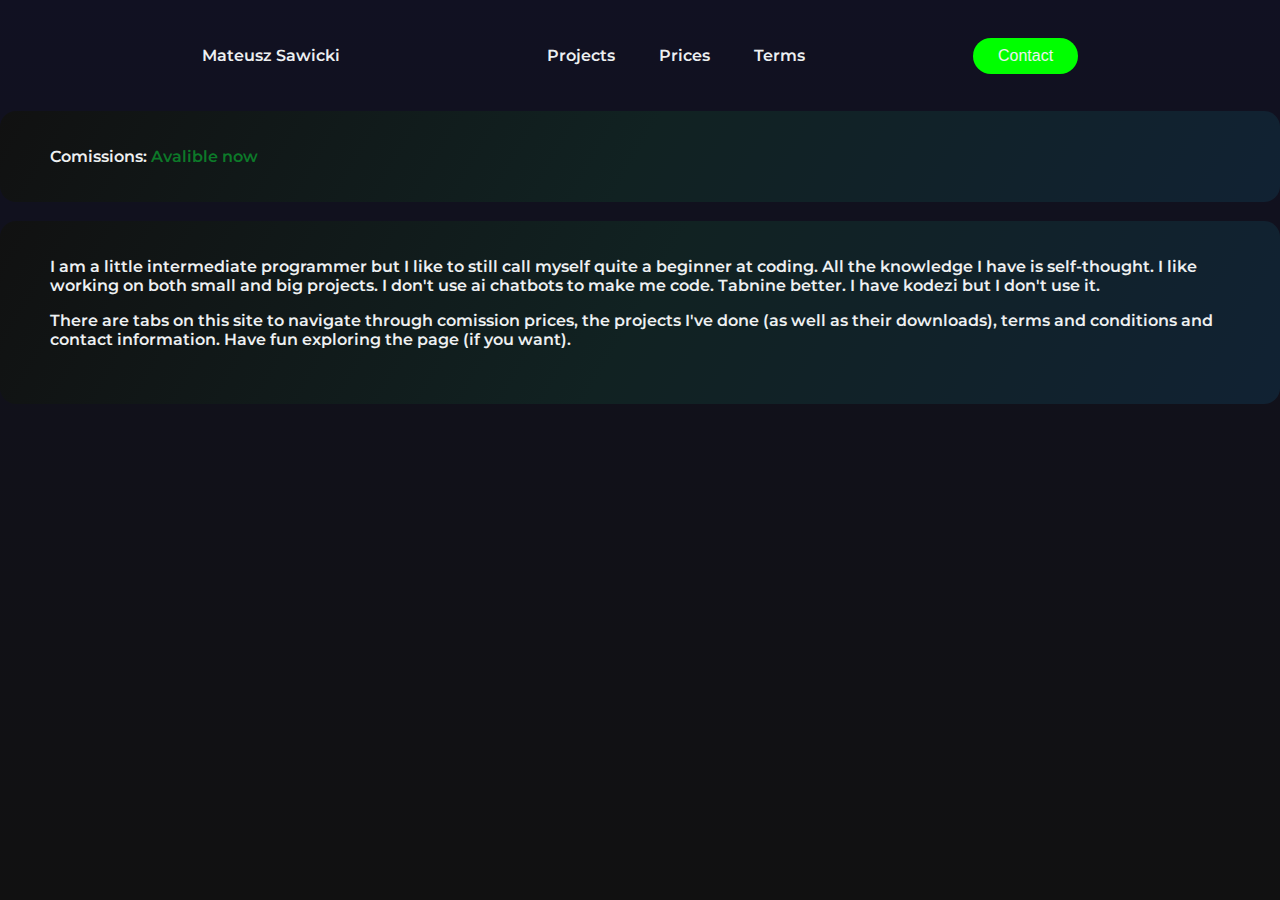
==== Index.html @ 6df014dd "Added needed files for the portfolio" ====
<!DOCTYPE html>
<html>
  <head>
    <meta charset="utf-8">
    <meta http-equiv="X-UA-Compatible" content="IE=edge">
    <title>Portfolio - Mateusz Sawicki</title>
    <meta name="description" content="Just a portfolio showing of what I can do.">
    <meta name="viewport" content="width=device-width, initial-scale=1">
    <link rel="stylesheet" href="Style.css">
  </head>
  <body>
    <header>
      <div class="logo" title="This is just for the effects"><a href="Index.html">Mateusz Sawicki</a></div>
      <nav>
        <ul class="nav_links">
          <li title="You should probably click this"><a href="#">Projects</a></li>
          <li title="You should definetly click this"><a href="#">Prices</a></li>
          <li title="You probably won't read this even if it's important"><a href="#">Terms</a></li>
        </ul>
      </nav>
      <a href="#" class="cta" title="Contact list yay"><button>Contact</button></a>
    </header>
    <div class="articlea">
      <p>Comissions: <span>Avalible now</span></p>
    </div><br>
    <div class="articlea">
      <p>I am a little intermediate programmer but I like to still call myself quite a beginner at coding. All the knowledge I have is self-thought. I like working on both small and big projects. I don't use ai chatbots to make me code. Tabnine better. I have kodezi but I don't use it.</p>
      <p>There are tabs on this site to navigate through comission prices, the projects I've done (as well as their downloads), terms and conditions and contact information. Have fun exploring the page (if you want).</p><br>
    </div>
    <script src="Script.js" async defer></script>
  </body>
</html>
---- Style.css ----
@import url('https://fonts.googleapis.com/css2?family=Jaro:opsz@6..72&family=Montserrat:ital,wght@0,100..900;1,100..900&family=Source+Code+Pro:ital,wght@0,200..900;1,200..900&display=swap');

body{
  background: linear-gradient(#112, #111);
  font-family: 'Montserrat', sans-serif, Arial;
  font-weight: 600;
  color: #edf0f1;
  box-sizing: border-box;
  margin: 0;
  padding: 0;
  height: 100vh;
}

li, a, button{
  font-size: 16px;
  text-decoration: none;
  color: #edf0f1;
}

header{
  display: flex;
  justify-content: space-around;
  align-items: center;
  padding: 30px 10%;
}

.logo{
  cursor: pointer;
  transition: all 1s ease-out 0s;
}

.logo:hover{
  font-size: 17px;
}

.nav_links{
  list-style: none;
  transition: all 1s ease-out 0s;
}

.nav_links li{
  display: inline-block;
  padding: 0px 20px;
  transition: all 1s ease-out 0s;
}

.nav_links li a:hover{
  color: #999;
  font-size: 17px;
}

button{
  padding: 9px 25px;
  background-color: #00FF00;
  border: none;
  border-radius: 5rem;
  cursor: pointer;
  transition: all 1s ease-out 0s;
}

button:hover{
  background-color: #00e000;
  padding: 10px 26px;
}

.articlea{
  justify-content: center;
  padding: 20px 0;
  background: linear-gradient(120deg, #111, #122, #123);
  border-radius: 1rem;
  transition: all 1s ease-out 0s;
}

.articlea p{
  margin-inline: 50px;
}

.articlea p span{
  color: #0b9b2fc1;
  transition: all 1s ease-out 0s;
}

.articlea p span:hover{
  color: #0ebd3a;
}

.selected{
  font-weight: bolder;
}

hr{
  color: white;
}
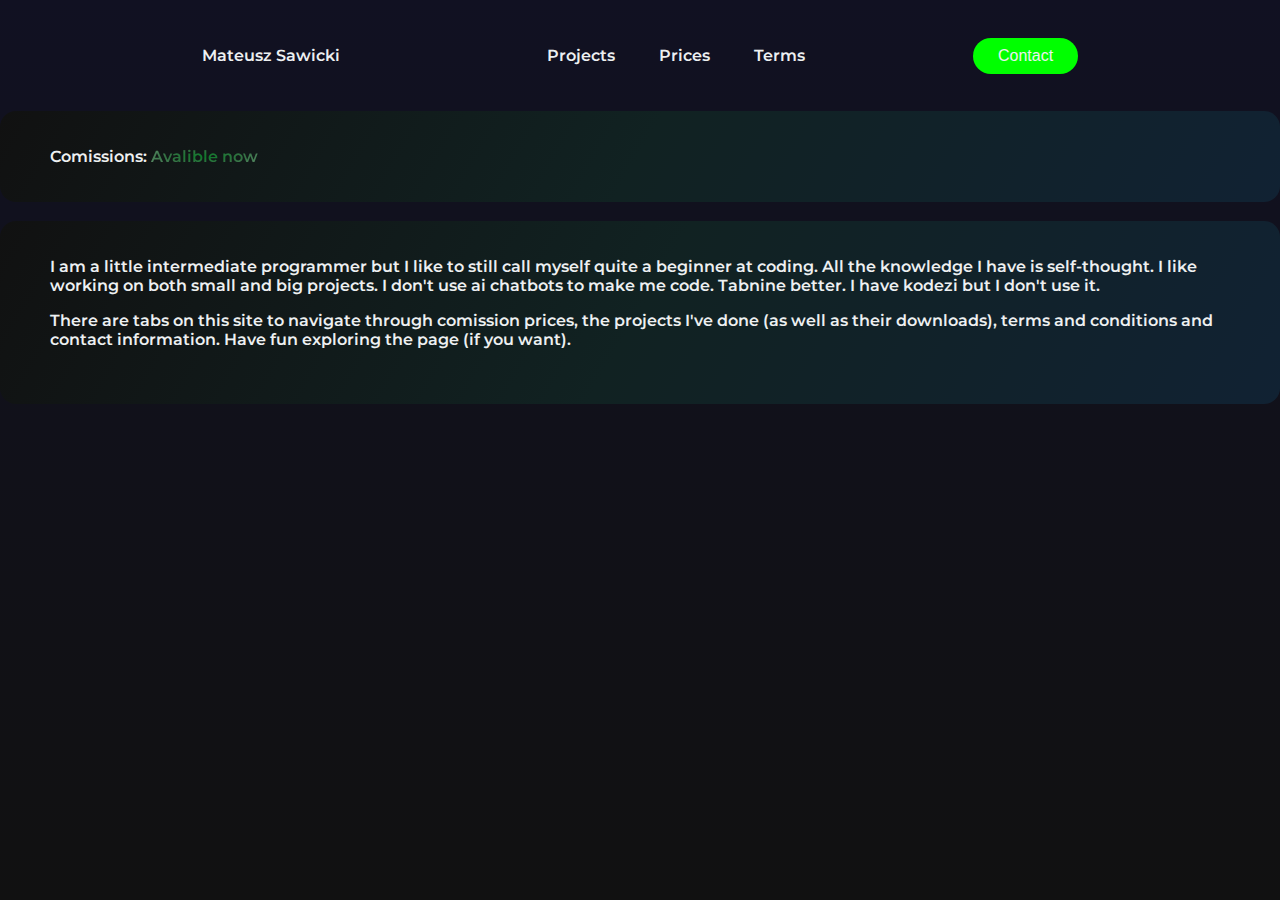
==== commit 4ec313f1: "Functionality and design changes" ====
--- a/Index.html
+++ b/Index.html
@@ -18,7 +18,7 @@
           <li title="You probably won't read this even if it's important"><a href="#">Terms</a></li>
         </ul>
       </nav>
-      <a href="#" class="cta" title="Contact list yay"><button>Contact</button></a>
+      <a href="#" class="cta" title="Contact list yay"><button onclick="contactpopup()">Contact</button></a>
     </header>
     <div class="articlea">
       <p>Comissions: <span>Avalible now</span></p>
--- a/Style.css
+++ b/Style.css
@@ -76,7 +76,9 @@
 }
 
 .articlea p span{
-  color: #0b9b2fc1;
+  background-image: radial-gradient(#0b9b2fc1, #3c8f50c1, #86b892c1);
+  background-clip: text;
+  color: transparent;
   transition: all 1s ease-out 0s;
 }
 
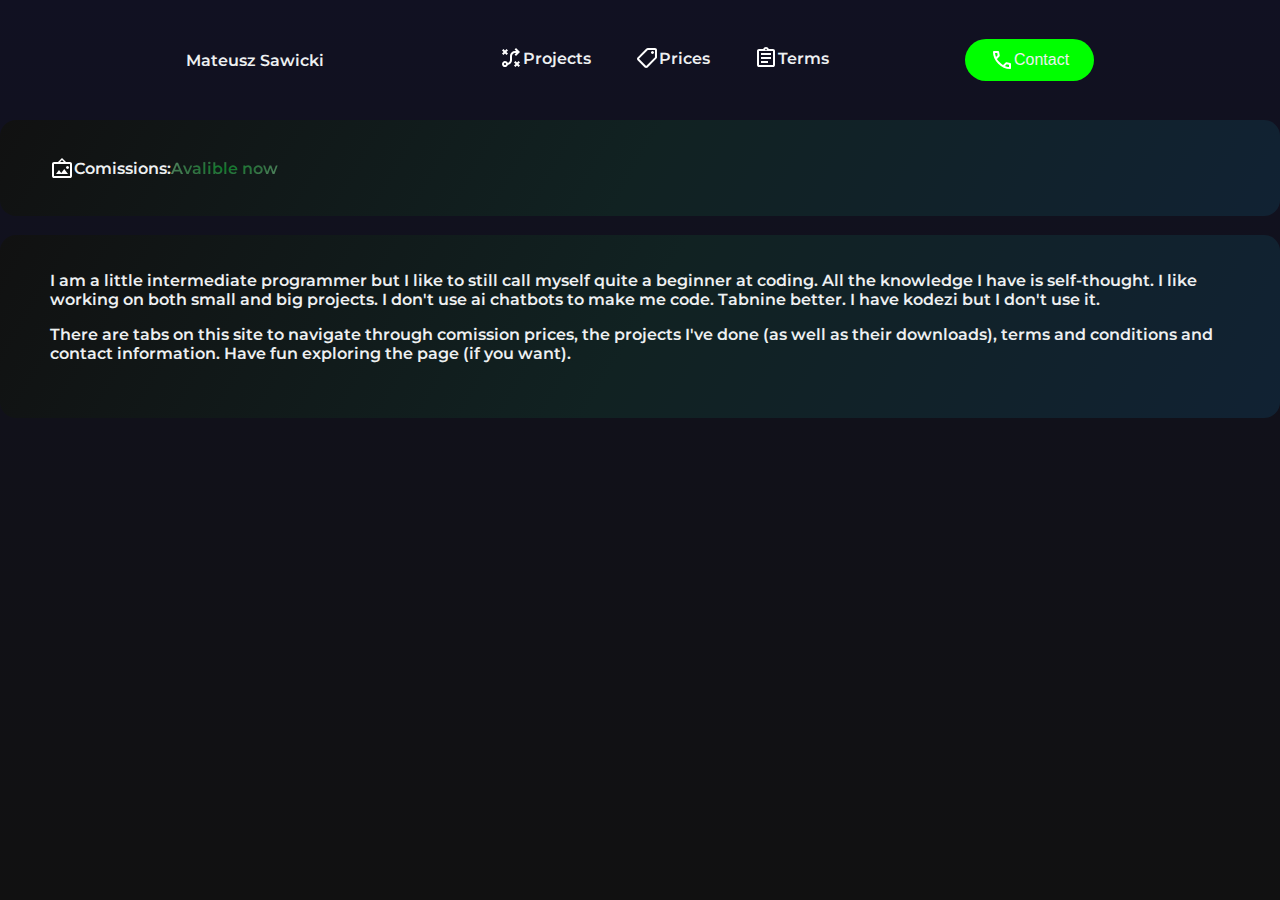
==== commit e20858a6: "Added and enhanced stuff" ====
--- a/Index.html
+++ b/Index.html
@@ -10,23 +10,33 @@
   </head>
   <body>
     <header>
-      <div class="logo" title="This is just for the effects"><a href="Index.html">Mateusz Sawicki</a></div>
+      <div class="logo" title="This is just for the effects"><a href="#">Mateusz Sawicki</a></div>
       <nav>
         <ul class="nav_links">
-          <li title="You should probably click this"><a href="#">Projects</a></li>
-          <li title="You should definetly click this"><a href="#">Prices</a></li>
-          <li title="You probably won't read this even if it's important"><a href="#">Terms</a></li>
+          <li title="You should probably click this"><a href="Projects.html" target="_blank"><svg xmlns="http://www.w3.org/2000/svg" height="24px" viewBox="0 -960 960 960" width="24px" fill="undefined"><path d="m656-120-56-56 63-64-63-63 56-57 64 64 63-64 57 57-64 63 64 64-57 56-63-63-64 63Zm-416-80q17 0 28.5-11.5T280-240q0-17-11.5-28.5T240-280q-17 0-28.5 11.5T200-240q0 17 11.5 28.5T240-200Zm0 80q-50 0-85-35t-35-85q0-50 35-85t85-35q37 0 67.5 20.5T352-284q39-11 63.5-43t24.5-73v-160q0-83 58.5-141.5T640-760h46l-63-63 57-57 160 160-160 160-57-56 63-64h-46q-50 0-85 35t-35 85v160q0 73-47 128.5T354-203q-12 37-43.5 60T240-120Zm-64-480-56-56 63-64-63-63 56-57 64 64 63-64 57 57-64 63 64 64-57 56-63-63-64 63Z"/></svg> Projects</a></li>
+          <li title="You should definetly click this"><a href="Prices.html" target="_blank"><svg xmlns="http://www.w3.org/2000/svg" height="24px" viewBox="0 -960 960 960" width="24px" fill="undefined"><path d="M446-80q-15 0-30-6t-27-18L103-390q-12-12-17.5-26.5T80-446q0-15 5.5-30t17.5-27l352-353q11-11 26-17.5t31-6.5h287q33 0 56.5 23.5T879-800v287q0 16-6 30.5T856-457L503-104q-12 12-27 18t-30 6Zm0-80 353-354v-286H513L160-446l286 286Zm253-480q25 0 42.5-17.5T759-700q0-25-17.5-42.5T699-760q-25 0-42.5 17.5T639-700q0 25 17.5 42.5T699-640ZM480-480Z"/></svg> Prices</a></li>
+          <li title="You probably won't read this even if it's important"><a href="Tos.html" target="_blank"><svg xmlns="http://www.w3.org/2000/svg" height="24px" viewBox="0 -960 960 960" width="24px" fill="undefined"><path d="M200-120q-33 0-56.5-23.5T120-200v-560q0-33 23.5-56.5T200-840h168q13-36 43.5-58t68.5-22q38 0 68.5 22t43.5 58h168q33 0 56.5 23.5T840-760v560q0 33-23.5 56.5T760-120H200Zm0-80h560v-560H200v560Zm80-80h280v-80H280v80Zm0-160h400v-80H280v80Zm0-160h400v-80H280v80Zm200-190q13 0 21.5-8.5T510-820q0-13-8.5-21.5T480-850q-13 0-21.5 8.5T450-820q0 13 8.5 21.5T480-790ZM200-200v-560 560Z"/></svg> Terms</a></li>
         </ul>
       </nav>
-      <a href="#" class="cta" title="Contact list yay"><button onclick="contactpopup()">Contact</button></a>
+      <a href="#" class="cta" title="Contact list yay"><button onclick="contactpopup()">
+        <svg xmlns="http://www.w3.org/2000/svg" height="24px" viewBox="0 -960 960 960" width="24px" fill="undefined"><path d="M798-120q-125 0-247-54.5T329-329Q229-429 174.5-551T120-798q0-18 12-30t30-12h162q14 0 25 9.5t13 22.5l26 140q2 16-1 27t-11 19l-97 98q20 37 47.5 71.5T387-386q31 31 65 57.5t72 48.5l94-94q9-9 23.5-13.5T670-390l138 28q14 4 23 14.5t9 23.5v162q0 18-12 30t-30 12ZM241-600l66-66-17-94h-89q5 41 14 81t26 79Zm358 358q39 17 79.5 27t81.5 13v-88l-94-19-67 67ZM241-600Zm358 358Z"/></svg>Contact</button></a>
     </header>
     <div class="articlea">
-      <p>Comissions: <span>Avalible now</span></p>
+      <p><svg xmlns="http://www.w3.org/2000/svg" height="24px" viewBox="0 -960 960 960" width="24px" fill="undefined"><path d="M160-80q-33 0-56.5-23.5T80-160v-480q0-33 23.5-56.5T160-720h160l160-160 160 160h160q33 0 56.5 23.5T880-640v480q0 33-23.5 56.5T800-80H160Zm0-80h640v-480H160v480Zm80-80h480L570-440 450-280l-90-120-120 160Zm460-200q25 0 42.5-17.5T760-500q0-25-17.5-42.5T700-560q-25 0-42.5 17.5T640-500q0 25 17.5 42.5T700-440ZM404-720h152l-76-76-76 76ZM160-160v-480 480Z"/></svg>Comissions: <span>Avalible now</span></p>
     </div><br>
     <div class="articlea">
       <p>I am a little intermediate programmer but I like to still call myself quite a beginner at coding. All the knowledge I have is self-thought. I like working on both small and big projects. I don't use ai chatbots to make me code. Tabnine better. I have kodezi but I don't use it.</p>
       <p>There are tabs on this site to navigate through comission prices, the projects I've done (as well as their downloads), terms and conditions and contact information. Have fun exploring the page (if you want).</p><br>
     </div>
+    <dialog id="contactdialog">
+      <h2>Contact</h2>
+      <div class="socials-container">
+        <a href="#"><svg xmlns="http://www.w3.org/2000/svg" height="24px" viewBox="0 -960 960 960" width="24px" fill="undefined"><path d="M560-520h280v-200H560v200Zm140-50-100-70v-40l100 70 100-70v40l-100 70ZM80-120q-33 0-56.5-23.5T0-200v-560q0-33 23.5-56.5T80-840h800q33 0 56.5 23.5T960-760v560q0 33-23.5 56.5T880-120H80Zm556-80h244v-560H80v560h4q42-75 116-117.5T360-360q86 0 160 42.5T636-200ZM360-400q50 0 85-35t35-85q0-50-35-85t-85-35q-50 0-85 35t-35 85q0 50 35 85t85 35ZM182-200h356q-34-38-80.5-59T360-280q-51 0-97 21t-81 59Zm178-280q-17 0-28.5-11.5T320-520q0-17 11.5-28.5T360-560q17 0 28.5 11.5T400-520q0 17-11.5 28.5T360-480Zm120 0Z"/></svg></a>
+        <a href="#"><svg role="img" viewBox="0 0 24 24" xmlns="http://www.w3.org/2000/svg"><title>Discord</title><path d="M20.317 4.3698a19.7913 19.7913 0 00-4.8851-1.5152.0741.0741 0 00-.0785.0371c-.211.3753-.4447.8648-.6083 1.2495-1.8447-.2762-3.68-.2762-5.4868 0-.1636-.3933-.4058-.8742-.6177-1.2495a.077.077 0 00-.0785-.037 19.7363 19.7363 0 00-4.8852 1.515.0699.0699 0 00-.0321.0277C.5334 9.0458-.319 13.5799.0992 18.0578a.0824.0824 0 00.0312.0561c2.0528 1.5076 4.0413 2.4228 5.9929 3.0294a.0777.0777 0 00.0842-.0276c.4616-.6304.8731-1.2952 1.226-1.9942a.076.076 0 00-.0416-.1057c-.6528-.2476-1.2743-.5495-1.8722-.8923a.077.077 0 01-.0076-.1277c.1258-.0943.2517-.1923.3718-.2914a.0743.0743 0 01.0776-.0105c3.9278 1.7933 8.18 1.7933 12.0614 0a.0739.0739 0 01.0785.0095c.1202.099.246.1981.3728.2924a.077.077 0 01-.0066.1276 12.2986 12.2986 0 01-1.873.8914.0766.0766 0 00-.0407.1067c.3604.698.7719 1.3628 1.225 1.9932a.076.076 0 00.0842.0286c1.961-.6067 3.9495-1.5219 6.0023-3.0294a.077.077 0 00.0313-.0552c.5004-5.177-.8382-9.6739-3.5485-13.6604a.061.061 0 00-.0312-.0286zM8.02 15.3312c-1.1825 0-2.1569-1.0857-2.1569-2.419 0-1.3332.9555-2.4189 2.157-2.4189 1.2108 0 2.1757 1.0952 2.1568 2.419 0 1.3332-.9555 2.4189-2.1569 2.4189zm7.9748 0c-1.1825 0-2.1569-1.0857-2.1569-2.419 0-1.3332.9554-2.4189 2.1569-2.4189 1.2108 0 2.1757 1.0952 2.1568 2.419 0 1.3332-.946 2.4189-2.1568 2.4189Z"/></svg></a>
+        <a href="#"><svg role="img" viewBox="0 0 24 24" xmlns="http://www.w3.org/2000/svg"><title>X</title><path d="M18.901 1.153h3.68l-8.04 9.19L24 22.846h-7.406l-5.8-7.584-6.638 7.584H.474l8.6-9.83L0 1.154h7.594l5.243 6.932ZM17.61 20.644h2.039L6.486 3.24H4.298Z"/></svg></a>
+      </div>
+      <button onclick="closeContactPopup()">Close</button>
+    </dialog>
     <script src="Script.js" async defer></script>
   </body>
 </html>--- a/Style.css
+++ b/Style.css
@@ -26,7 +26,7 @@
 
 .logo{
   cursor: pointer;
-  transition: all 1s ease-out 0s;
+  transition: all .5s ease-out 0s;
 }
 
 .logo:hover{
@@ -35,18 +35,29 @@
 
 .nav_links{
   list-style: none;
-  transition: all 1s ease-out 0s;
+  transition: all .5s ease-out 0s;
 }
 
 .nav_links li{
   display: inline-block;
   padding: 0px 20px;
-  transition: all 1s ease-out 0s;
+  transition: all .5s ease-out 0s;
+}
+
+.nav_links li a{
+  transition: color .5s ease-in-out 0s;
+  display: flex;
+  justify-content: center;
+  align-items: center;
 }
 
 .nav_links li a:hover{
   color: #999;
   font-size: 17px;
+}
+
+.nav_links li a svg{
+  fill: white;
 }
 
 button{
@@ -55,7 +66,10 @@
   border: none;
   border-radius: 5rem;
   cursor: pointer;
-  transition: all 1s ease-out 0s;
+  transition: all .5s ease-out 0s;
+  display: flex;
+  justify-content: center;
+  align-items: center;
 }
 
 button:hover{
@@ -63,27 +77,41 @@
   padding: 10px 26px;
 }
 
+button svg{
+  fill: white;
+}
+
 .articlea{
   justify-content: center;
   padding: 20px 0;
   background: linear-gradient(120deg, #111, #122, #123);
   border-radius: 1rem;
-  transition: all 1s ease-out 0s;
+  transition: all .5s ease-out 0s;
+}
+
+.articlea a{
+  margin-inline: 50px;
 }
 
 .articlea p{
   margin-inline: 50px;
+  display: flex;
+  align-items: center;
 }
 
-.articlea p span{
+.articlea span{
   background-image: radial-gradient(#0b9b2fc1, #3c8f50c1, #86b892c1);
   background-clip: text;
   color: transparent;
-  transition: all 1s ease-out 0s;
+  transition: all .5s ease-out 0s;
 }
 
-.articlea p span:hover{
+.articlea span:hover{
   color: #0ebd3a;
+}
+
+.articlea p svg{
+  fill: white;
 }
 
 .selected{
@@ -92,4 +120,54 @@
 
 hr{
   color: white;
+}
+
+dialog{
+  border: none;
+  border-radius: 25px;
+  padding-left: 100px;
+  padding-right: 100px;
+  padding-top: 150px;
+  background: linear-gradient(120deg, #111111, rgb(17, 34, 21), rgb(17, 51, 20));
+  transition: all .5s ease-out 0s;
+}
+
+dialog::backdrop{
+  background-color: rgba(0, 50, 0, 0.5);
+}
+
+dialog h2{
+  position: absolute;
+  top: 5%;
+  left: 32%;
+  color: white;
+}
+
+.socials-container{
+  display: flex;
+  gap: 20px;
+  position: absolute;
+  top: 30%;
+  left: 19%;
+}
+
+.socials-container a{
+  padding: 1em;
+  height: 48px;
+  width: 48px;
+  box-sizing: border-box;
+  flex-shrink: 0;
+  display: grid;
+  place-items: center;
+}
+
+.socials-container a svg{
+  fill: white;
+  height: 24px;
+  justify-content: center;
+  align-items: center;
+}
+
+.mediumimg{
+  height: 300px;
 }